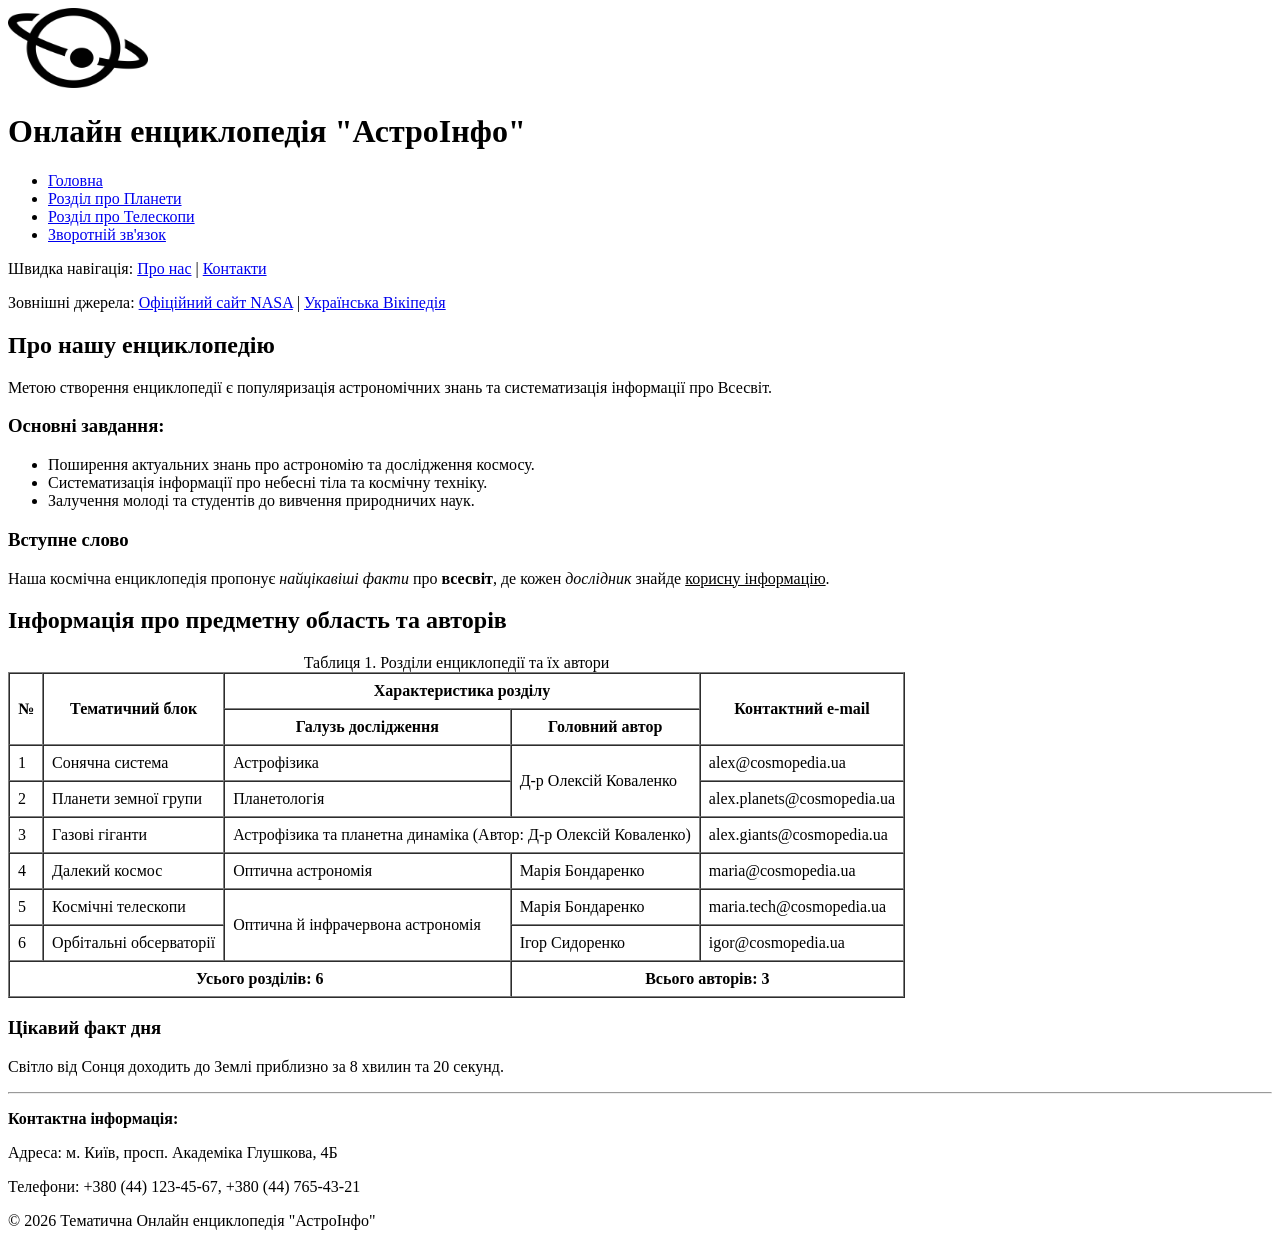
==== Лаб 1/index.html @ 33acb772 "Initial commit: Lab 1" ====
<!DOCTYPE html>
<html lang="uk">
<head>
    <meta charset="UTF-8">
    <meta name="viewport" content="width=device-width, initial-scale=1.0">
    <title>АстроІнфо — Головна сторінка</title>
</head>
<body>

    <header>
        <img src="images/logo.png" alt="Логотип АстроІнфо" width="140" height="80">
        <h1>Онлайн енциклопедія "АстроІнфо"</h1>
        
        <nav>
            <ul>
                <li><a href="index.html">Головна</a></li>
                <li><a href="planets.html">Розділ про Планети</a></li>
                <li><a href="telescopes.html">Розділ про Телескопи</a></li>
                <li><a href="feedback.html">Зворотній зв'язок</a></li>
            </ul>
        </nav>
    </header>

    <p>
        Швидка навігація: <a href="#about">Про нас</a> | <a href="#contacts">Контакти</a>
    </p>
    <p>
        Зовнішні джерела: 
        <a href="https://www.nasa.gov/" target="_blank">Офіційний сайт NASA</a> | 
        <a href="https://uk.wikipedia.org/" target="_blank">Українська Вікіпедія</a>
    </p>

    <main>
        <section id="about">
            <h2>Про нашу енциклопедію</h2>
            <p>Метою створення енциклопедії є популяризація астрономічних знань та систематизація інформації про Всесвіт.</p>
            
            <h3>Основні завдання:</h3>
            <ul>
                <li>Поширення актуальних знань про астрономію та дослідження космосу.</li>
                <li>Систематизація інформації про небесні тіла та космічну техніку.</li>
                <li>Залучення молоді та студентів до вивчення природничих наук.</li>
            </ul>
        </section>

        <article>
            <h3>Вступне слово</h3>
            <p>
                Наша <span>космічна енциклопедія</span> пропонує <i>найцікавіші факти</i> про <b>всесвіт</b>, де кожен <em>дослідник</em> знайде <u>корисну інформацію</u>.
            </p>
        </article>

        <section>
            <h2>Інформація про предметну область та авторів</h2>
            <table border="1" cellpadding="8" cellspacing="0">
                <caption>Таблиця 1. Розділи енциклопедії та їх автори</caption>
                <thead>
                    <tr>
                        <th rowspan="2">№</th>
                        <th rowspan="2">Тематичний блок</th>
                        <th colspan="2">Характеристика розділу</th>
                        <th rowspan="2">Контактний e-mail</th>
                    </tr>
                    <tr>
                        <th>Галузь дослідження</th>
                        <th>Головний автор</th>
                    </tr>
                </thead>
                <tbody>
                    <tr>
                        <td>1</td>
                        <td>Сонячна система</td>
                        <td>Астрофізика</td>
                        <td rowspan="2">Д-р Олексій Коваленко</td>
                        <td>alex@cosmopedia.ua</td>
                    </tr>
                    <tr>
                        <td>2</td>
                        <td>Планети земної групи</td>
                        <td>Планетологія</td>
                        <td>alex.planets@cosmopedia.ua</td>
                    </tr>
                    <tr>
                        <td>3</td>
                        <td>Газові гіганти</td>
                        <td colspan="2">Астрофізика та планетна динаміка (Автор: Д-р Олексій Коваленко)</td>
                        <td>alex.giants@cosmopedia.ua</td>
                    </tr>
                    <tr>
                        <td>4</td>
                        <td>Далекий космос</td>
                        <td>Оптична астрономія</td>
                        <td>Марія Бондаренко</td>
                        <td>maria@cosmopedia.ua</td>
                    </tr>
                    <tr>
                        <td>5</td>
                        <td>Космічні телескопи</td>
                        <td rowspan="2">Оптична й інфрачервона астрономія</td>
                        <td>Марія Бондаренко</td>
                        <td>maria.tech@cosmopedia.ua</td>
                    </tr>
                    <tr>
                        <td>6</td>
                        <td>Орбітальні обсерваторії</td>
                        <td>Ігор Сидоренко</td>
                        <td>igor@cosmopedia.ua</td>
                    </tr>
                </tbody>
                <tfoot>
                    <tr>
                        <th colspan="3">Усього розділів: 6</th>
                        <th colspan="2">Всього авторів: 3</th>
                    </tr>
                </tfoot>
            </table>
        </section>
    </main>

    <aside>
        <h3>Цікавий факт дня</h3>
        <p>Світло від Сонця доходить до Землі приблизно за 8 хвилин та 20 секунд.</p>
    </aside>

    <footer id="contacts">
        <hr>
        <p><b>Контактна інформація:</b></p>
        <p>Адреса: м. Київ, просп. Академіка Глушкова, 4Б</p>
        <p>Телефони: +380 (44) 123-45-67, +380 (44) 765-43-21</p>
        <p>&copy; 2026 Тематична Онлайн енциклопедія "АстроІнфо"</p>
    </footer>

</body>
</html>
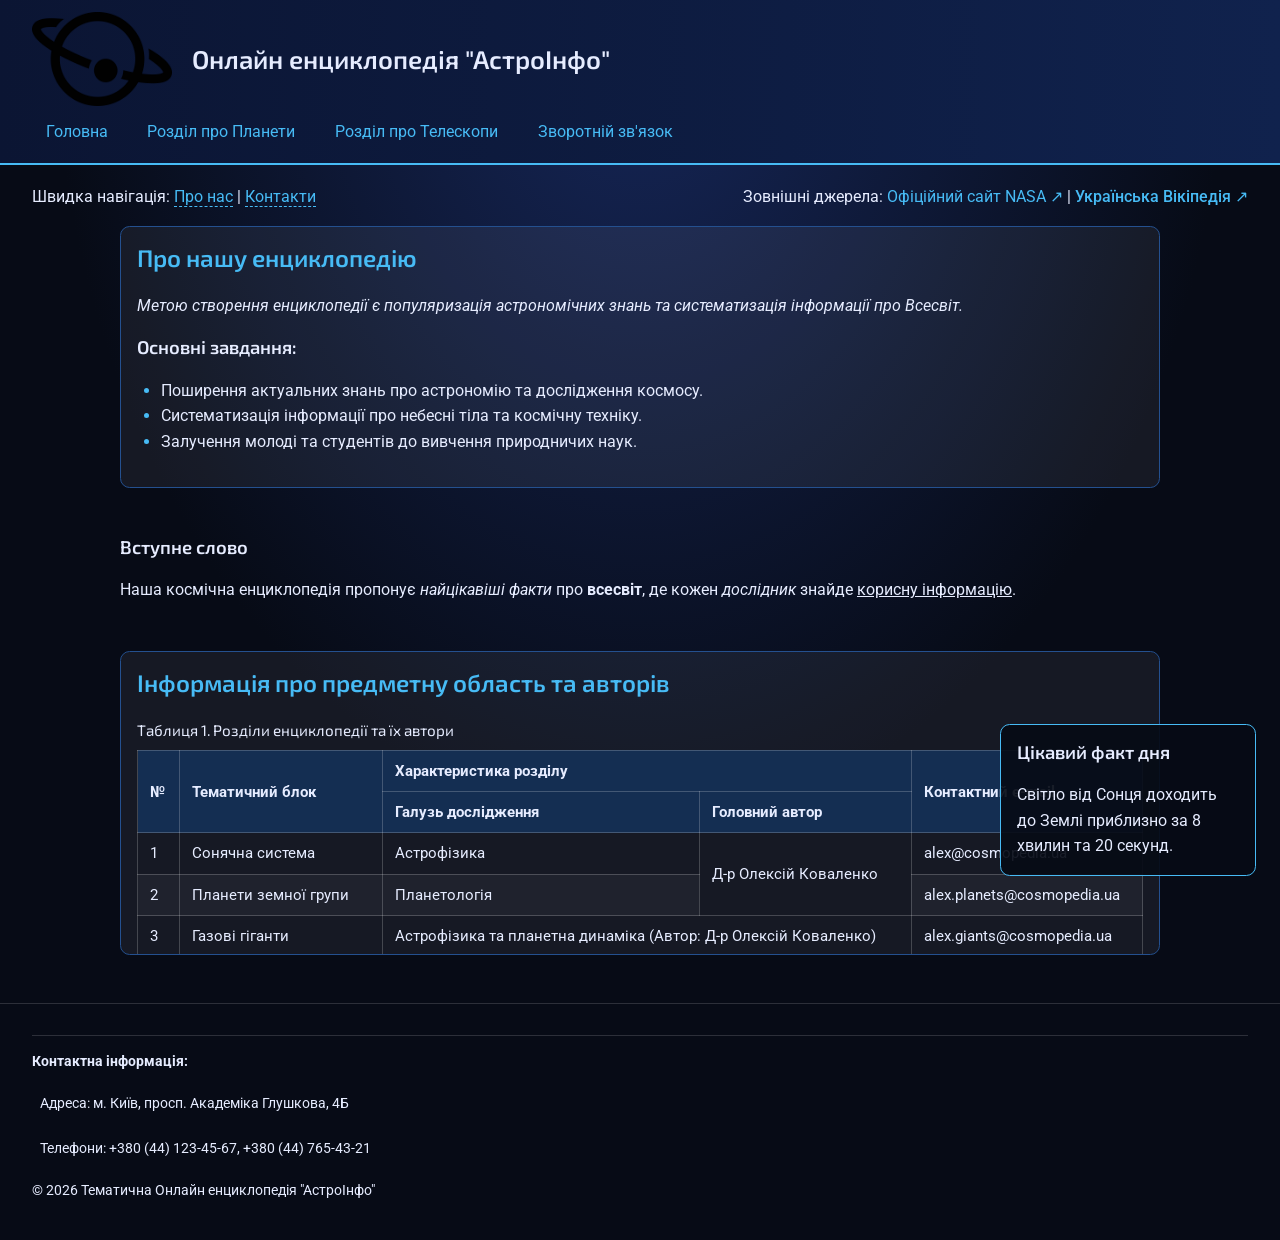
==== commit 1445d2b8: "Lab 2" ====
--- a/Лаб 1/index.html
+++ b/Лаб 1/index.html
@@ -4,6 +4,185 @@
     <meta charset="UTF-8">
     <meta name="viewport" content="width=device-width, initial-scale=1.0">
     <title>АстроІнфо — Головна сторінка</title>
+
+    <link rel="preconnect" href="https://fonts.googleapis.com">
+    <link rel="preconnect" href="https://fonts.gstatic.com" crossorigin>
+    <link href="https://fonts.googleapis.com/css2?family=Exo+2:wght@400;600;700&family=Roboto:wght@300;400;500&display=swap" rel="stylesheet">
+    <link rel="stylesheet" href="css/styles.css">
+
+    <style>
+        header {
+            position: absolute;
+            top: 0;
+            left: 0;
+            width: 100%;
+            z-index: 100;
+        }
+ 
+        body {
+            padding-top: var(--header-h);
+        }
+ 
+        .quick-nav {
+            float: left;
+            margin: 1rem 0 1rem 2rem;
+        }
+ 
+        .external-links {
+            float: right;
+            margin: 1rem 2rem 1rem 0;
+        }
+ 
+        main {
+            clear: both;
+            max-width: 72rem;
+            margin: 0 auto;
+            padding: 0 1rem;
+        }
+ 
+        a[href^="#"] {
+            border-bottom: 1px dashed var(--accent);
+        }
+ 
+        a[href*="wikipedia"] {
+            font-weight: 500;
+        }
+ 
+        a[target="_blank"]::after {
+            content: " ↗";
+        }
+ 
+        #about {
+            margin: 3rem 2.5rem;
+            padding: 1rem;
+            background: var(--panel);
+            border: 1px solid hsl(215, 60%, 35%);
+            border-radius: 0.6rem;
+        }
+ 
+        #about > h2 {
+            margin-top: 0;
+        }
+ 
+        #about > h2 + p::first-line {
+            font-style: italic;
+        }
+ 
+        #about h3 ~ ul {
+            padding-left: 1.5rem;
+        }
+ 
+        #about li::marker {
+            color: var(--accent);
+        }
+ 
+        main > article {
+            margin: 0 2.5rem;
+        }
+ 
+        #info {
+            position: relative;
+            z-index: 1;
+            margin: 3rem 2.5rem;
+            padding: 1rem;
+            max-height: 19rem;
+            overflow: auto;
+            background: var(--panel);
+            border: 1px solid hsl(215, 60%, 35%);
+            border-radius: 0.6rem;
+            box-shadow: 0 0 0 rgba(0, 0, 0, 0);
+            transition: transform 0.4s ease,
+                        background-color 0.4s ease,
+                        border-color 0.4s ease,
+                        box-shadow 0.4s ease;
+        }
+ 
+        #info:hover {
+            transform: translateY(3%);
+            background-color: rgba(94, 200, 255, 0.1);
+            border-color: var(--accent);
+            box-shadow: 0 10px 25px rgba(0, 0, 0, 0.5);
+        }
+ 
+        #info > h2 {
+            margin-top: 0;
+        }
+ 
+        table {
+            width: 100%;
+            border-collapse: collapse;
+            font-size: 0.95rem;
+        }
+ 
+        caption {
+            padding-bottom: 0.5rem;
+            font-family: "Exo 2", "Trebuchet MS", sans-serif;
+            text-align: left;
+        }
+ 
+        th,
+        td {
+            padding: 0.5rem 0.75rem;
+            text-align: left;
+            border: 1px solid rgba(255, 255, 255, 0.2);
+        }
+ 
+        thead th,
+        tfoot th {
+            background: hsl(215, 60%, 20%);
+        }
+ 
+        tbody tr:nth-child(even) {
+            background: rgba(255, 255, 255, 0.04);
+        }
+ 
+        .contact {
+            width: fit-content;
+            padding: 0.25rem 0.5rem;
+            border-radius: 0.3rem;
+            color: var(--text);
+            background: linear-gradient(90deg, lightgreen, green) no-repeat;
+            background-size: 0% 100%;          /* градієнт є, але має нульову ширину */
+            transition: background-size 0.3s ease, color 0.3s ease;
+        }
+ 
+        .contact:focus {
+            color: black;
+            background-size: 100% 100%;
+            transition: background-size 1s ease 3s, color 1s ease 3s;
+        }
+ 
+        aside {
+            position: fixed;
+            right: 1.5rem;
+            bottom: 1.5rem;
+            z-index: 50;
+            width: 16rem;
+            padding: 1rem;
+            background: rgba(7, 11, 22, 0.92);
+            border: 1px solid var(--accent);
+            border-radius: 0.6rem;
+            animation: glow 3s ease-in-out infinite;
+        }
+ 
+        aside h3 {
+            margin-top: 0;
+        }
+ 
+        aside p {
+            margin-bottom: 0;
+        }
+ 
+        @keyframes glow {
+            0%, 100% {
+                box-shadow: 0 0 4px hsla(200, 90%, 62%, 0.3);
+            }
+            50% {
+                box-shadow: 0 0 18px hsla(200, 90%, 62%, 0.8);
+            }
+        }
+    </style>
+
 </head>
 <body>
 
@@ -21,10 +200,10 @@
         </nav>
     </header>
 
-    <p>
+    <p class="quick-nav">
         Швидка навігація: <a href="#about">Про нас</a> | <a href="#contacts">Контакти</a>
     </p>
-    <p>
+    <p class="external-links">
         Зовнішні джерела: 
         <a href="https://www.nasa.gov/" target="_blank">Офіційний сайт NASA</a> | 
         <a href="https://uk.wikipedia.org/" target="_blank">Українська Вікіпедія</a>
@@ -50,7 +229,7 @@
             </p>
         </article>
 
-        <section>
+        <section id="info">
             <h2>Інформація про предметну область та авторів</h2>
             <table border="1" cellpadding="8" cellspacing="0">
                 <caption>Таблиця 1. Розділи енциклопедії та їх автори</caption>
@@ -125,8 +304,8 @@
     <footer id="contacts">
         <hr>
         <p><b>Контактна інформація:</b></p>
-        <p>Адреса: м. Київ, просп. Академіка Глушкова, 4Б</p>
-        <p>Телефони: +380 (44) 123-45-67, +380 (44) 765-43-21</p>
+        <p class="contact" tabindex="0">Адреса: м. Київ, просп. Академіка Глушкова, 4Б</p>
+        <p class="contact" tabindex="0">Телефони: +380 (44) 123-45-67, +380 (44) 765-43-21</p>
         <p>&copy; 2026 Тематична Онлайн енциклопедія "АстроІнфо"</p>
     </footer>
 
--- a/Лаб 1/css/styles.css
+++ b/Лаб 1/css/styles.css
@@ -0,0 +1,148 @@
+*, *::before, *::after {
+    box-sizing: border-box;
+}
+ 
+:root {
+    --bg-dark: #070b16;
+    --panel: rgba(255, 255, 255, 0.06);
+    --accent: hsl(200, 90%, 62%);
+    --text: #e6ecff;
+    --header-h: 10.5rem;
+}
+ 
+html {
+    scroll-behavior: smooth;
+}
+ 
+body {
+    margin: 0;
+    font-family: "Roboto", Arial, sans-serif;
+    font-size: 1rem;
+    line-height: 1.6;
+    color: var(--text);
+    background: var(--bg-dark) radial-gradient(ellipse at top, #16275a 0%, var(--bg-dark) 65%) no-repeat fixed;
+}
+ 
+
+h1,
+h2,
+h3 {
+    font-family: "Exo 2", "Trebuchet MS", sans-serif;
+    font-weight: 600;
+    line-height: 1.25;
+}
+ 
+h1 {
+    font-size: 1.6rem;
+    margin: 0;
+}
+ 
+h2 {
+    font-size: 1.5rem;
+    color: var(--accent);
+}
+ 
+h3 {
+    font-size: 1.15rem;
+}
+ 
+header {
+    padding: 0.75rem 2rem;
+    background: linear-gradient(90deg, #0b1533, #10224d);
+    border-bottom: 2px solid var(--accent);
+}
+ 
+header img {
+    display: inline-block;
+    vertical-align: middle;
+    margin-right: 1rem;
+    transition: transform 0.4s ease;
+}
+ 
+header img:hover {
+    transform: rotate(-6deg) scale(1.08);
+}
+ 
+header h1 {
+    display: inline-block;
+    vertical-align: middle;
+    max-width: calc(100% - 170px);
+}
+ 
+nav ul {
+    margin: 0.5rem 0 0;
+    padding: 0;
+    list-style: none;
+}
+ 
+nav li {
+    display: inline-block;
+    margin-right: 0.5rem;
+}
+ 
+nav a {
+    display: inline-block;
+    padding: 0.3rem 0.8rem;
+    border: 1px solid transparent;
+    border-radius: 999px;
+    transition: background-color 0.3s ease, border-color 0.3s ease;
+}
+ 
+nav a:hover {
+    background-color: rgba(255, 255, 255, 0.1);
+    border-color: var(--accent);
+    text-decoration: none;
+}
+ 
+a {
+    color: var(--accent);
+    text-decoration: none;
+}
+ 
+a:hover {
+    text-decoration: underline;
+}
+ 
+a:focus-visible,
+button:focus-visible {
+    outline: 2px solid #ffffff;
+    outline-offset: 3px;
+}
+ 
+img {
+    max-width: 100%;
+    height: auto;
+}
+ 
+hr {
+    border: 0;
+    border-top: 1px solid rgba(255, 255, 255, 0.15);
+}
+ 
+::selection {
+    color: var(--bg-dark);
+    background: var(--accent);
+}
+ 
+button {
+    padding: 0.6rem 1.2rem;
+    font: inherit;
+    font-weight: 500;
+    color: var(--bg-dark);
+    background: var(--accent);
+    border: 1px solid var(--accent);
+    border-radius: 0.4rem;
+    cursor: pointer;
+    transition: filter 0.3s ease;
+}
+ 
+button:hover {
+    filter: brightness(1.15);
+}
+ 
+footer {
+    margin-top: 3rem;
+    padding: 1.5rem 2rem;
+    font-size: 0.9rem;
+    border-top: 1px solid rgba(255, 255, 255, 0.15);
+}
